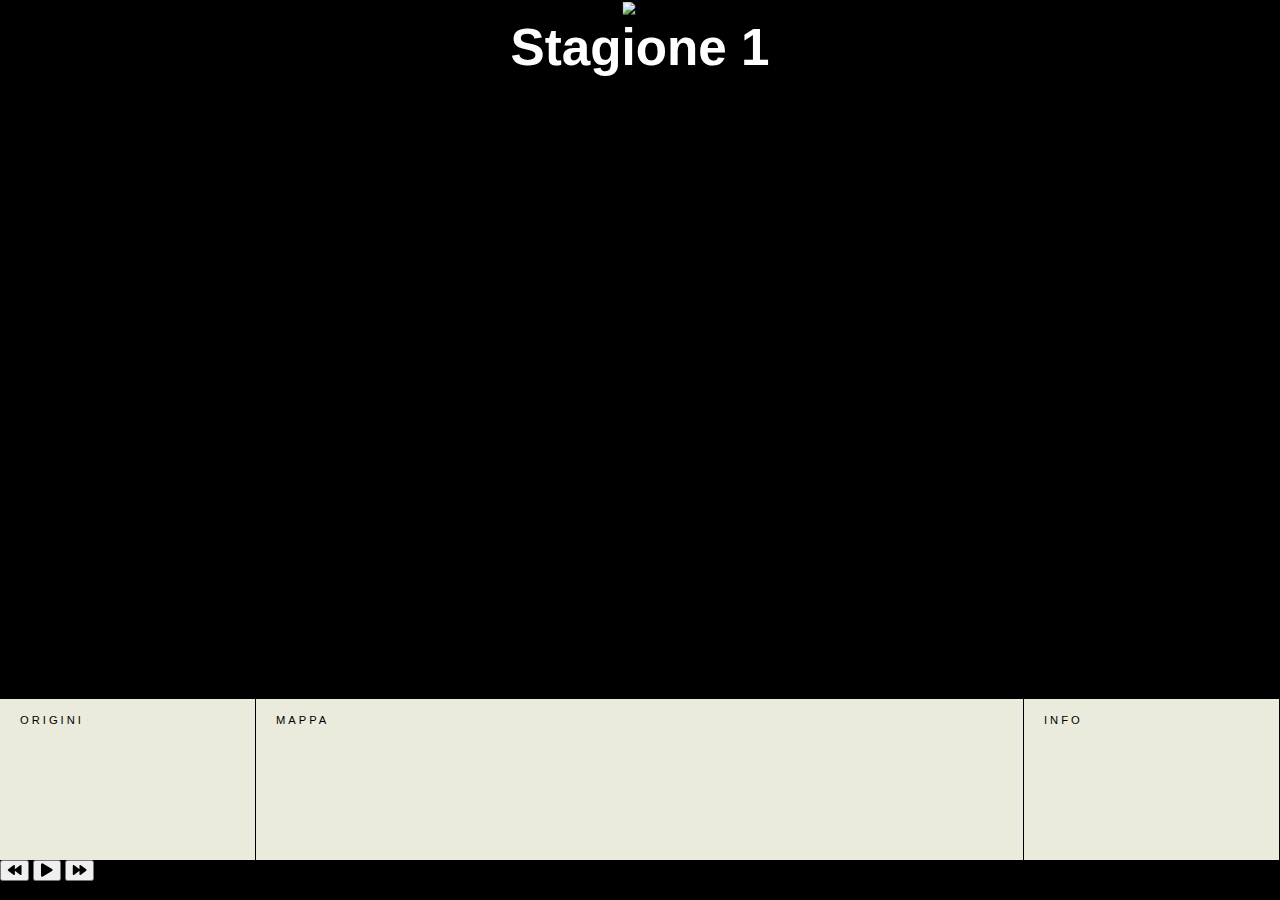
==== index.html @ 2463ffbe "Add files via upload" ====
<!DOCTYPE html>
<html lang="en">
<head>
    <meta charset="UTF-8">
    <meta http-equiv="X-UA-Compatible" content="IE=edge">
    <meta name="viewport" content="width=device-width, initial-scale=1.0">
    <title>No Future</title>
    <link rel='stylesheet' href="style.css">
    <link rel="stylesheet" href="mp/mpstyle.css">
    <link rel="stylesheet" href="https://cdnjs.cloudflare.com/ajax/libs/font-awesome/5.15.4/css/all.min.css" integrity="sha512-1ycn6IcaQQ40/MKBW2W4Rhis/DbILU74C1vSrLJxCq57o941Ym01SwNsOMqvEBFlcgUa6xLiPY/NS5R+E6ztJQ==" crossorigin="anonymous" referrerpolicy="no-referrer" />
</head>
<body>
    <!--<h1 id='titolone'>Tenax</h1>-->
    <div class='landing-bg'>
        <video id='bg-video' src='img/landing/sp.mp4' autoplay loop muted></video>
    </div>
    <img class='central-logo' src='img/map/sunny day (3)lll.png' alt='logo'>
    <h2 id='season'>Stagione 1</h1>
    <div class='landing-menu'>
        <a href='https://www.javascripttutorial.net/javascript-dom/javascript-onload/'>
            <section class='initial-menu-item' id='origins-link'>
                <h4>Origini</h4>
            </section>
        </a>
        <a href='map.html'>
            <section class='initial-menu-item' id='map-link'>
                <h4>Mappa</h4>
            </section>
        </a>
        <a href='https://www.javascripttutorial.net/javascript-dom/javascript-onload/'>
            <section class='initial-menu-item' id='info-link'>
                <h4>Info</h4>
            </section>
        </a>
    </div>

    <footer class='base-footer'>
        <div class="music-container">

            

            <audio src="mp/Audio/ukulele.mp3" id='audio'></audio>
    
            <div class="navigation">
                <button id="prev" class="action-btn">
                    <i class="fas fa-backward"></i>
                </button>
                <button id="play" class="action-btn action-btn-big">
                    <i class="fas fa-play"></i>
                </button>
                <button id="next" class="action-btn">
                    <i class="fas fa-forward"></i>
                </button>

                
            <div class="music-info">
                <h4 id='title'>Rotten</h4>
            </div>
            
            <button id='spotify' class='action-btn'>
                <a target='blank' href='https://open.spotify.com/playlist/3v6UykCvsNOJxHwjX2ZmCW?si=8325fc8ab82e4b12'><i class="fab fa-spotify"></i></a>
            </button>

            </div>
    

            <div class="progress-container">
                <div class="progress"></div>
            </div>
    
        </div>
    </footer>


    <script src='app.js'></script>
    <script src="mp/mpscript.js"></script>
    
</body>
</html>
---- style.css ----
*{box-sizing: border-box}


body{
    background: black;
    margin:0;
    
}

.header-title{
    position:fixed;
    top:-2%;
    left:-2%;
    transform: scale(0.4) translate(-50%, -50%);
}

.central-logo{
    transform: scale(0.8);
    display: flex;
    justify-self: center;
    z-index: 2;
    margin: 0;
}

h4{
    font-family:Arial, Helvetica, sans-serif;
    font-weight: 400;
    letter-spacing: 3px;
    text-transform:uppercase;
    font-size: 0.7em;
    transition:0.7s;
}

a{
    text-decoration: none;
    color:black;
}

#season{
    text-align:center;
    font-size: 4vw;
    color:white;
    font-family: Arial, Helvetica, sans-serif;
    font-weight:900;
    margin-top: 0%;
    z-index: 2;
}

.landing-bg{
    position:fixed;
    height:100%;
    width:100%;
    top:0; left:0;
    z-index: 0;
}

#bg-video{
    position: fixed;
    top: -10%;
    left: 0%;
    width: 100%;
    height: auto;
    z-index: 0;
    filter:grayscale(100%)
}


.landing-menu{
    background: #eaeadd;
    border-top: 1px solid #000000;
    position:fixed;
    height:18%;
    width:100%;
    bottom: 40px;; left:0;
    float: left;
}

.initial-menu-item{
    border-right: 1px solid #000000;
    height:100%;
    float: left;
    transition: 0.7s;
    margin:0px;
    padding-left: 20px;
    padding-top: 0px;
    overflow: hidden;
    cursor: pointer;
}

.initial-menu-item:hover h4{
    letter-spacing: 6px;
    
}

#map-link{
    width: 60%;
    background: url('img/landing/csacsa.png') bottom center no-repeat;
    background-size: 500px 130px;
    background-attachment: fixed;
}

#map-link:hover{
    background-color: #90ff81;
    background-size: 600px 180px;
}

#info-link{
    width: 20%;
    background: url('img/landing/vwebiazscnk.png') bottom right no-repeat;
    background-size: 110px 110px;
    background-attachment: fixed;
}

#info-link:hover{
    background-color: #90ff81;
    background-size: 120px 120px;
}

#origins-link{
    width: 20%;
    background: url('img/landing/5cc1f41a24000036007750bc.png') bottom left no-repeat;
    background-size: 110px 110px;
    background-attachment: fixed;
}

#origins-link:hover{
    background-color: #90ff81;
    background-size: 120px 120px;
}

.base-footer{
    position: fixed;
    bottom:0;
    margin:0;
    left:0;
    height: 40px;
    width:100%;
    background: black;
    z-index: 20;
}
.player{
    bottom:0;
    margin:0;
}

.marker{
    transition: 0.3s;
}
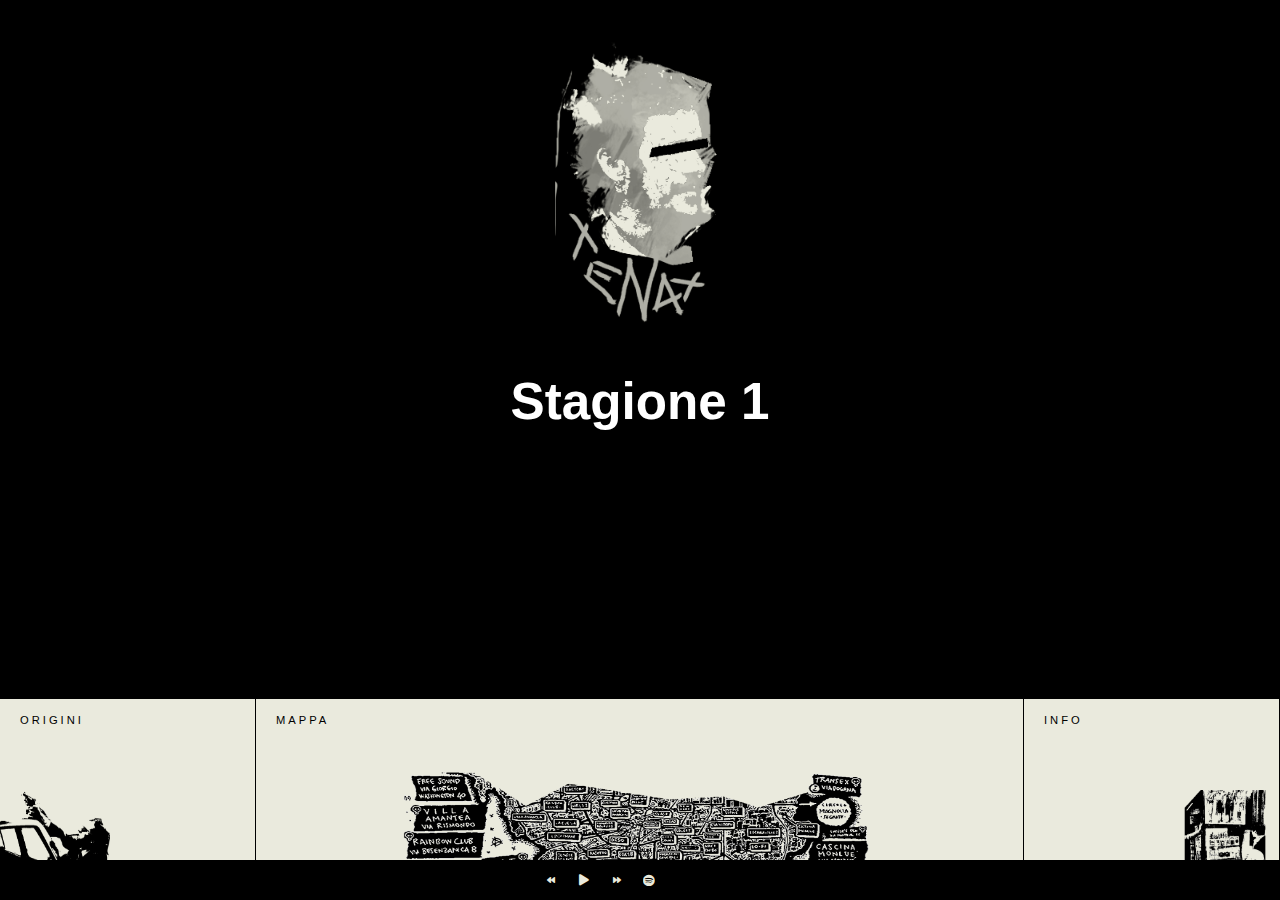
==== commit 0898c812: "vale scema" ====
--- a/index.html
+++ b/index.html
@@ -1,79 +1,79 @@
-<!DOCTYPE html>
-<html lang="en">
-<head>
-    <meta charset="UTF-8">
-    <meta http-equiv="X-UA-Compatible" content="IE=edge">
-    <meta name="viewport" content="width=device-width, initial-scale=1.0">
-    <title>No Future</title>
-    <link rel='stylesheet' href="style.css">
-    <link rel="stylesheet" href="mp/mpstyle.css">
-    <link rel="stylesheet" href="https://cdnjs.cloudflare.com/ajax/libs/font-awesome/5.15.4/css/all.min.css" integrity="sha512-1ycn6IcaQQ40/MKBW2W4Rhis/DbILU74C1vSrLJxCq57o941Ym01SwNsOMqvEBFlcgUa6xLiPY/NS5R+E6ztJQ==" crossorigin="anonymous" referrerpolicy="no-referrer" />
-</head>
-<body>
-    <!--<h1 id='titolone'>Tenax</h1>-->
-    <div class='landing-bg'>
-        <video id='bg-video' src='img/landing/sp.mp4' autoplay loop muted></video>
-    </div>
-    <img class='central-logo' src='img/map/sunny day (3)lll.png' alt='logo'>
-    <h2 id='season'>Stagione 1</h1>
-    <div class='landing-menu'>
-        <a href='https://www.javascripttutorial.net/javascript-dom/javascript-onload/'>
-            <section class='initial-menu-item' id='origins-link'>
-                <h4>Origini</h4>
-            </section>
-        </a>
-        <a href='map.html'>
-            <section class='initial-menu-item' id='map-link'>
-                <h4>Mappa</h4>
-            </section>
-        </a>
-        <a href='https://www.javascripttutorial.net/javascript-dom/javascript-onload/'>
-            <section class='initial-menu-item' id='info-link'>
-                <h4>Info</h4>
-            </section>
-        </a>
-    </div>
-
-    <footer class='base-footer'>
-        <div class="music-container">
-
-            
-
-            <audio src="mp/Audio/ukulele.mp3" id='audio'></audio>
-    
-            <div class="navigation">
-                <button id="prev" class="action-btn">
-                    <i class="fas fa-backward"></i>
-                </button>
-                <button id="play" class="action-btn action-btn-big">
-                    <i class="fas fa-play"></i>
-                </button>
-                <button id="next" class="action-btn">
-                    <i class="fas fa-forward"></i>
-                </button>
-
-                
-            <div class="music-info">
-                <h4 id='title'>Rotten</h4>
-            </div>
-            
-            <button id='spotify' class='action-btn'>
-                <a target='blank' href='https://open.spotify.com/playlist/3v6UykCvsNOJxHwjX2ZmCW?si=8325fc8ab82e4b12'><i class="fab fa-spotify"></i></a>
-            </button>
-
-            </div>
-    
-
-            <div class="progress-container">
-                <div class="progress"></div>
-            </div>
-    
-        </div>
-    </footer>
-
-
-    <script src='app.js'></script>
-    <script src="mp/mpscript.js"></script>
-    
-</body>
+<!DOCTYPE html>
+<html lang="en">
+<head>
+    <meta charset="UTF-8">
+    <meta http-equiv="X-UA-Compatible" content="IE=edge">
+    <meta name="viewport" content="width=device-width, initial-scale=1.0">
+    <title>No Future</title>
+    <link rel='stylesheet' href="style.css">
+    <link rel="stylesheet" href="mp/mpstyle.css">
+    <link rel="stylesheet" href="https://cdnjs.cloudflare.com/ajax/libs/font-awesome/5.15.4/css/all.min.css" integrity="sha512-1ycn6IcaQQ40/MKBW2W4Rhis/DbILU74C1vSrLJxCq57o941Ym01SwNsOMqvEBFlcgUa6xLiPY/NS5R+E6ztJQ==" crossorigin="anonymous" referrerpolicy="no-referrer" />
+</head>
+<body>
+    <!--<h1 id='titolone'>Tenax</h1>-->
+    <div class='landing-bg'>
+        <video id='bg-video' src='img/landing/sp.mp4' autoplay loop muted></video>
+    </div>
+    <img class='central-logo' src='img/map/sunny day (3)lll.png' alt='logo'>
+    <h2 id='season'>Stagione 1</h1>
+    <div class='landing-menu'>
+        <a href='https://www.javascripttutorial.net/javascript-dom/javascript-onload/'>
+            <section class='initial-menu-item' id='origins-link'>
+                <h4>Origini</h4>
+            </section>
+        </a>
+        <a href='map.html'>
+            <section class='initial-menu-item' id='map-link'>
+                <h4>Mappa</h4>
+            </section>
+        </a>
+        <a href='https://www.javascripttutorial.net/javascript-dom/javascript-onload/'>
+            <section class='initial-menu-item' id='info-link'>
+                <h4>Info</h4>
+            </section>
+        </a>
+    </div>
+
+    <footer class='base-footer'>
+        <div class="music-container">
+
+            
+
+            <audio src="mp/Audio/ukulele.mp3" id='audio'></audio>
+    
+            <div class="navigation">
+                <button id="prev" class="action-btn">
+                    <i class="fas fa-backward"></i>
+                </button>
+                <button id="play" class="action-btn action-btn-big">
+                    <i class="fas fa-play"></i>
+                </button>
+                <button id="next" class="action-btn">
+                    <i class="fas fa-forward"></i>
+                </button>
+
+                
+            <div class="music-info">
+                <h4 id='title'>Rotten</h4>
+            </div>
+            
+            <button id='spotify' class='action-btn'>
+                <a target='blank' href='https://open.spotify.com/playlist/3v6UykCvsNOJxHwjX2ZmCW?si=8325fc8ab82e4b12'><i class="fab fa-spotify"></i></a>
+            </button>
+
+            </div>
+    
+
+            <div class="progress-container">
+                <div class="progress"></div>
+            </div>
+    
+        </div>
+    </footer>
+
+
+    <script src='app.js'></script>
+    <script src="mp/mpscript.js"></script>
+    
+</body>
 </html>--- a/style.css
+++ b/style.css
@@ -1,148 +1,148 @@
-*{box-sizing: border-box}
-
-
-body{
-    background: black;
-    margin:0;
-    
-}
-
-.header-title{
-    position:fixed;
-    top:-2%;
-    left:-2%;
-    transform: scale(0.4) translate(-50%, -50%);
-}
-
-.central-logo{
-    transform: scale(0.8);
-    display: flex;
-    justify-self: center;
-    z-index: 2;
-    margin: 0;
-}
-
-h4{
-    font-family:Arial, Helvetica, sans-serif;
-    font-weight: 400;
-    letter-spacing: 3px;
-    text-transform:uppercase;
-    font-size: 0.7em;
-    transition:0.7s;
-}
-
-a{
-    text-decoration: none;
-    color:black;
-}
-
-#season{
-    text-align:center;
-    font-size: 4vw;
-    color:white;
-    font-family: Arial, Helvetica, sans-serif;
-    font-weight:900;
-    margin-top: 0%;
-    z-index: 2;
-}
-
-.landing-bg{
-    position:fixed;
-    height:100%;
-    width:100%;
-    top:0; left:0;
-    z-index: 0;
-}
-
-#bg-video{
-    position: fixed;
-    top: -10%;
-    left: 0%;
-    width: 100%;
-    height: auto;
-    z-index: 0;
-    filter:grayscale(100%)
-}
-
-
-.landing-menu{
-    background: #eaeadd;
-    border-top: 1px solid #000000;
-    position:fixed;
-    height:18%;
-    width:100%;
-    bottom: 40px;; left:0;
-    float: left;
-}
-
-.initial-menu-item{
-    border-right: 1px solid #000000;
-    height:100%;
-    float: left;
-    transition: 0.7s;
-    margin:0px;
-    padding-left: 20px;
-    padding-top: 0px;
-    overflow: hidden;
-    cursor: pointer;
-}
-
-.initial-menu-item:hover h4{
-    letter-spacing: 6px;
-    
-}
-
-#map-link{
-    width: 60%;
-    background: url('img/landing/csacsa.png') bottom center no-repeat;
-    background-size: 500px 130px;
-    background-attachment: fixed;
-}
-
-#map-link:hover{
-    background-color: #90ff81;
-    background-size: 600px 180px;
-}
-
-#info-link{
-    width: 20%;
-    background: url('img/landing/vwebiazscnk.png') bottom right no-repeat;
-    background-size: 110px 110px;
-    background-attachment: fixed;
-}
-
-#info-link:hover{
-    background-color: #90ff81;
-    background-size: 120px 120px;
-}
-
-#origins-link{
-    width: 20%;
-    background: url('img/landing/5cc1f41a24000036007750bc.png') bottom left no-repeat;
-    background-size: 110px 110px;
-    background-attachment: fixed;
-}
-
-#origins-link:hover{
-    background-color: #90ff81;
-    background-size: 120px 120px;
-}
-
-.base-footer{
-    position: fixed;
-    bottom:0;
-    margin:0;
-    left:0;
-    height: 40px;
-    width:100%;
-    background: black;
-    z-index: 20;
-}
-.player{
-    bottom:0;
-    margin:0;
-}
-
-.marker{
-    transition: 0.3s;
+*{box-sizing: border-box}
+
+
+body{
+    background: black;
+    margin:0;
+    
+}
+
+.header-title{
+    position:fixed;
+    top:-2%;
+    left:-2%;
+    transform: scale(0.4) translate(-50%, -50%);
+}
+
+.central-logo{
+    transform: scale(0.8);
+    display: flex;
+    justify-self: center;
+    z-index: 2;
+    margin: 0;
+}
+
+h4{
+    font-family:Arial, Helvetica, sans-serif;
+    font-weight: 400;
+    letter-spacing: 3px;
+    text-transform:uppercase;
+    font-size: 0.7em;
+    transition:0.7s;
+}
+
+a{
+    text-decoration: none;
+    color:black;
+}
+
+#season{
+    text-align:center;
+    font-size: 4vw;
+    color:white;
+    font-family: Arial, Helvetica, sans-serif;
+    font-weight:900;
+    margin-top: 0%;
+    z-index: 2;
+}
+
+.landing-bg{
+    position:fixed;
+    height:100%;
+    width:100%;
+    top:0; left:0;
+    z-index: 0;
+}
+
+#bg-video{
+    position: fixed;
+    top: -10%;
+    left: 0%;
+    width: 100%;
+    height: auto;
+    z-index: 0;
+    filter:grayscale(100%)
+}
+
+
+.landing-menu{
+    background: #eaeadd;
+    border-top: 1px solid #000000;
+    position:fixed;
+    height:18%;
+    width:100%;
+    bottom: 40px;; left:0;
+    float: left;
+}
+
+.initial-menu-item{
+    border-right: 1px solid #000000;
+    height:100%;
+    float: left;
+    transition: 0.7s;
+    margin:0px;
+    padding-left: 20px;
+    padding-top: 0px;
+    overflow: hidden;
+    cursor: pointer;
+}
+
+.initial-menu-item:hover h4{
+    letter-spacing: 6px;
+    
+}
+
+#map-link{
+    width: 60%;
+    background: url('img/landing/csacsa.png') bottom center no-repeat;
+    background-size: 500px 130px;
+    background-attachment: fixed;
+}
+
+#map-link:hover{
+    background-color: #90ff81;
+    background-size: 600px 180px;
+}
+
+#info-link{
+    width: 20%;
+    background: url('img/landing/vwebiazscnk.png') bottom right no-repeat;
+    background-size: 110px 110px;
+    background-attachment: fixed;
+}
+
+#info-link:hover{
+    background-color: #90ff81;
+    background-size: 120px 120px;
+}
+
+#origins-link{
+    width: 20%;
+    background: url('img/landing/5cc1f41a24000036007750bc.png') bottom left no-repeat;
+    background-size: 110px 110px;
+    background-attachment: fixed;
+}
+
+#origins-link:hover{
+    background-color: #90ff81;
+    background-size: 120px 120px;
+}
+
+.base-footer{
+    position: fixed;
+    bottom:0;
+    margin:0;
+    left:0;
+    height: 40px;
+    width:100%;
+    background: black;
+    z-index: 20;
+}
+.player{
+    bottom:0;
+    margin:0;
+}
+
+.marker{
+    transition: 0.3s;
 }--- a/mp/mpstyle.css
+++ b/mp/mpstyle.css
@@ -0,0 +1,78 @@
+.music-container{
+    background-color: black;
+    width:100%;
+    height:45px;
+    padding: 12px 8px 0px 8px;
+    color: #eaeadd;
+}
+
+.music-container h4, p {
+    margin:0;
+    margin-top: 0.3em;
+    font-size: 0.7em;
+}
+
+.navigation {
+    display: flex;
+    align-self: center;
+    align-items: center;
+    justify-content: center;
+    z-index:1;
+    margin-right: 80px;
+    margin-bottom:5px;
+}
+
+.action-btn {
+    color:#eaeadd;
+    background-color: black;
+    border:0;
+    cursor:pointer;
+    padding: 2px;
+    margin: 0 10px;
+    font-size: 0.5em;
+    transition:0.3s;
+}
+
+.music-info{
+    margin-top:-3px; display:none;
+}
+
+.fab{
+    color: #eaeadd;
+    background-color: rgba(red, green, blue, 0);
+    transform: scale(1.5); 
+}
+
+#spotify{
+    float: right;
+}
+
+.action-btn:hover{
+    transform:scale(1.1)
+}
+
+.action-btn-big {
+    font-size: 0.7em;
+}
+
+.progress-container{
+    float:left;
+    clear:left;
+    cursor:pointer;
+    margin: 0px;
+    margin-left: -8px;
+    margin-left: -8px;
+    margin-top: 4px;
+    background-color: #000;
+    width: 100%;
+    height:2px;
+}
+
+.progress{
+    background-color: #90ff81;
+    margin:0px;
+    height:100%;
+    width:0%;
+    transition: width 0.1s linear;
+    z-index: 2;
+}